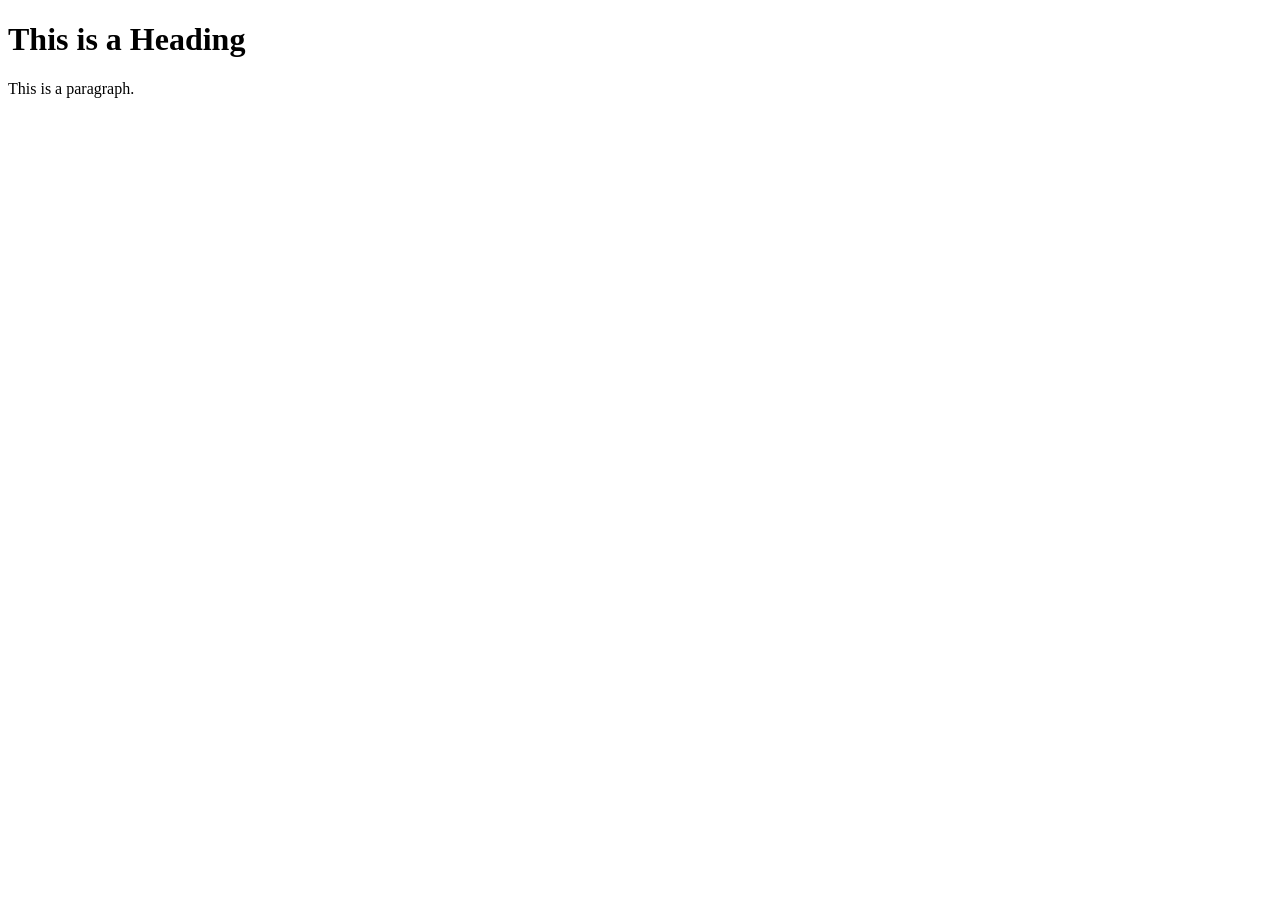
==== project-1-website.html @ baba28b5 "Getting Started Made background aquamarine prob gon make it red" ====
<!DOCTYPE html>
<html lang="en">

<head>
    <meta charset="UTF-8">
    <meta name="viewport" content="width=device-width, initial-scale=1.0">
    <title>Website Project

    </title>
    <link rel="stylesheet" href="styles.css">

<body>
    <h1>This is a Heading</h1>
    <p>This is a paragraph.</p>
</body>

</html>
</head>
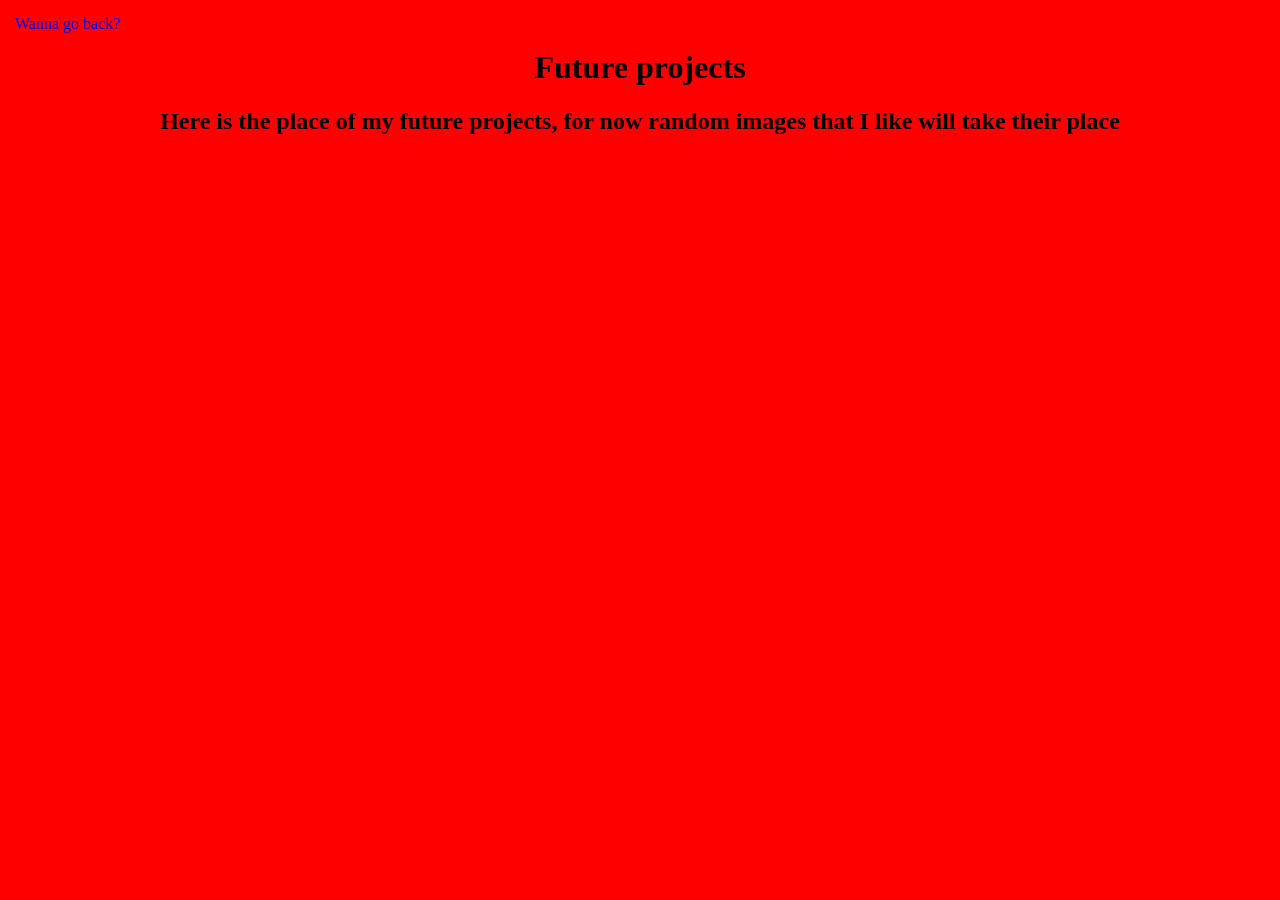
==== commit 6ceef86e: "established a link going back to homepage from projects page" ====
--- a/project-1-website.html
+++ b/project-1-website.html
@@ -4,14 +4,21 @@
 <head>
     <meta charset="UTF-8">
     <meta name="viewport" content="width=device-width, initial-scale=1.0">
-    <title>Website Project
+    <link rel="stylesheet" href="styles.css">
+    <link rel="stylesheet" href="projectpage-styles.css">
 
-    </title>
-    <link rel="stylesheet" href="styles.css">
+
+    <header>
+        <a href="index.html" class="top-left-fixed">Wanna go back?</a>
+
+        <div class="header">
+            <H1>Future projects</H1>
+            <h2>Here is the place of my future projects, for now random images that I like will take their place</h2>
+        </div>
+    </header>
 
 <body>
-    <h1>This is a Heading</h1>
-    <p>This is a paragraph.</p>
+
 </body>
 
 </html>
--- a/styles.css
+++ b/styles.css
@@ -0,0 +1,129 @@
+nav {
+    display: flex;
+    flex-direction: column;
+    align-items: center;
+    justify-content: center;
+    margin-left: 300px;
+
+}
+
+.item {
+    width: 400px;
+    height: 250px;
+    display: flex;
+    align-items: center;
+    margin: 10px;
+}
+
+img {
+    width: 100%;
+    height: 100%;
+    object-fit: cover;
+    border-radius: 10px;
+}
+
+.container {
+    display: flex;
+    justify-content: center;
+    font-size: 15px;
+    margin-left: 30px;
+    margin-right: 110px;
+}
+
+.page-layout {
+    display: flex;
+    flex-direction: column;
+    font-family: 'bebas neue', sans-serif;
+}
+
+header {
+    position: relative;
+}
+
+.sidebar {
+    height: 100%;
+    width: 300px;
+    background-color: white;
+    position: fixed;
+    top: 0;
+    left: 0;
+    padding-top: 20px;
+    box-shadow: 0 0 20px rgba(255, 255, 255, 0.5);
+}
+
+.sidebar h2 {
+    text-align: center;
+}
+
+.content {
+    margin-left: 300px;
+    padding: 20px;
+}
+
+.sidebar p {
+    padding: 10px;
+    text-align: center;
+}
+
+.sidebar a {
+    display: block;
+    color: black;
+    padding: 15px;
+    text-decoration: none;
+    text-align: center;
+}
+
+
+.links {
+    position: absolute;
+    top: 0;
+    right: 0;
+    display: flex;
+    justify-content: flex-end;
+    font-size: 16px;
+    gap: 10px;
+}
+
+
+body {
+    background-size: cover;
+    background-position: center;
+    background-repeat: no-repeat;
+    background-color: red;
+}
+
+.footer {
+    background-color: white;
+    padding: 20px;
+    text-align: center;
+    font-size: 18px;
+}
+
+footer .container {
+    margin-left: 230px;
+    margin-right: 110px;
+}
+
+footer p {
+    text-align: center;
+    max-width: 600px;
+    margin: 20px auto;
+    line-height: 1.5;
+    margin-left: 300px;
+}
+
+footer {
+    margin-left: 200px;
+    text-align: center;
+}
+
+footer p {
+    max-width: 600px;
+    line-height: 1.5;
+    margin-left: 300px;
+}
+
+.rounded-corners {
+    border-radius: 20px;
+    /* Adjust the value for the desired curve */
+}
--- a/projectpage-styles.css
+++ b/projectpage-styles.css
@@ -0,0 +1,18 @@
+.header {
+    text-align: center;
+    padding: 20px;
+}
+
+.top-left-fixed {
+    position: fixed;
+    /* Positions relative to the viewport */
+    top: 0;
+    /* Aligns to the top edge */
+    left: 0;
+    /* Aligns to the left edge */
+    margin: 10px;
+    /* Optional: Add some space from the edges */
+    /* Optional styling */
+    padding: 5px;
+    text-decoration: none;
+}
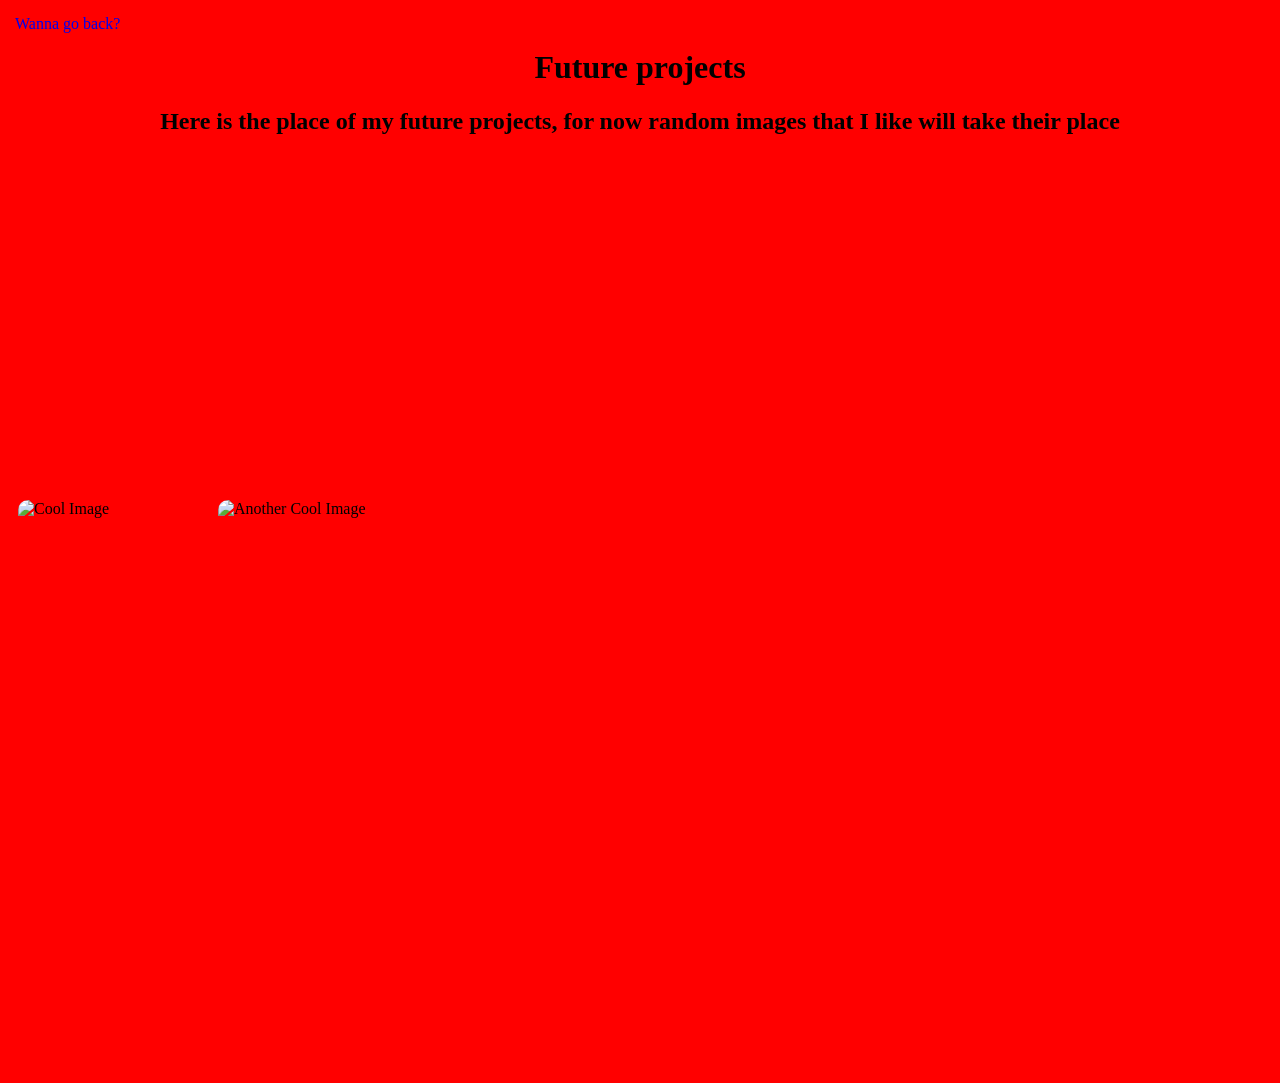
==== commit 8228d032: "having a bit of trouble with project website and trying to move some stuff from homepage onto projec" ====
--- a/project-1-website.html
+++ b/project-1-website.html
@@ -16,6 +16,22 @@
             <h2>Here is the place of my future projects, for now random images that I like will take their place</h2>
         </div>
     </header>
+    <main>
+        <div class="container-b">
+            <div class="item">
+                <img src="C:\Users\willi\OneDrive\Desktop\Documents\CT-Projects\Common Task\CT-Portfolio\download.jpg"
+                    alt="Cool Image">
+                <img src="C:\Users\willi\OneDrive\Desktop\Documents\CT-Projects\Common Task\CT-Portfolio\triplet.jpg"
+                    alt="Another Cool Image">
+            </div>
+        </div>
+
+
+
+
+
+
+    </main>
 
 <body>
 
--- a/styles.css
+++ b/styles.css
@@ -126,4 +126,6 @@
 .rounded-corners {
     border-radius: 20px;
     /* Adjust the value for the desired curve */
-}+}
+
+.highlighted-text {
--- a/projectpage-styles.css
+++ b/projectpage-styles.css
@@ -15,4 +15,11 @@
     /* Optional styling */
     padding: 5px;
     text-decoration: none;
+}
+
+.container-b {
+    display: flex;
+    flex-direction: column;
+    min-height: 100vh;
+    justify-content: center;
 }
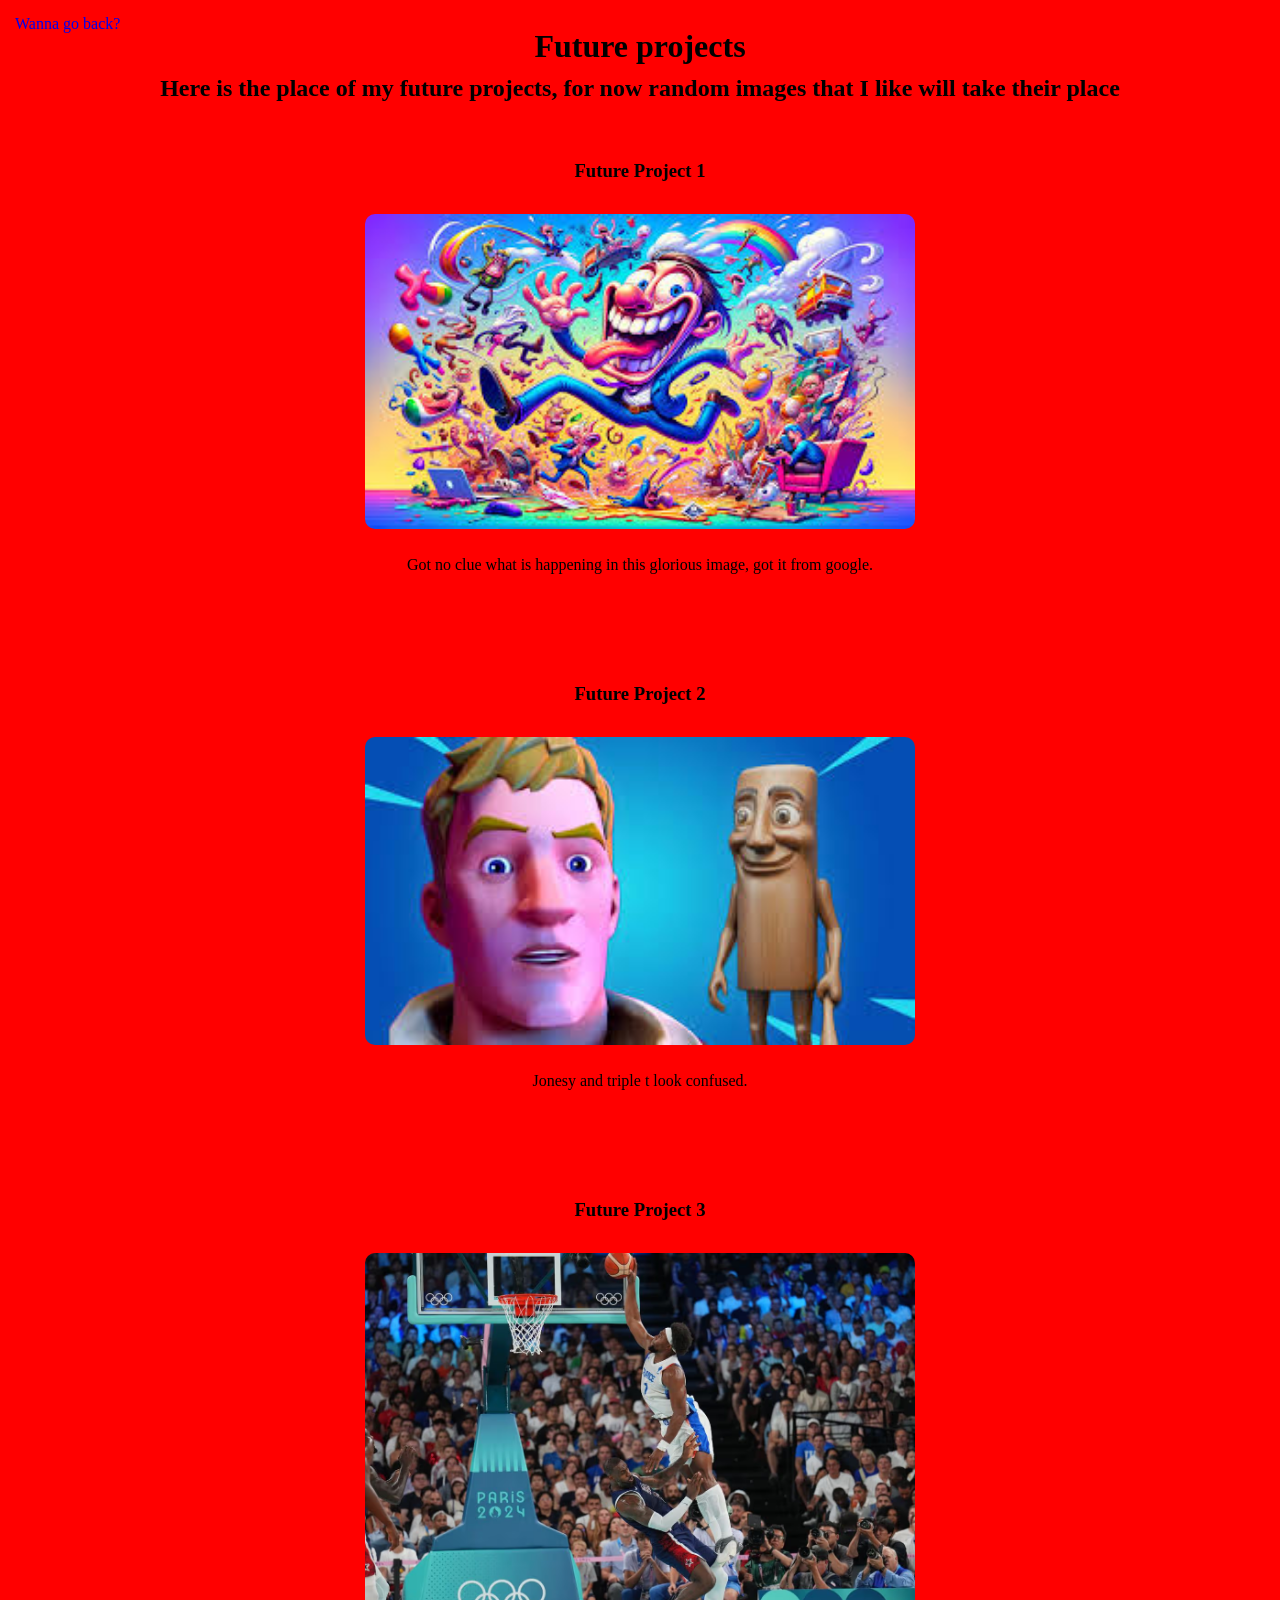
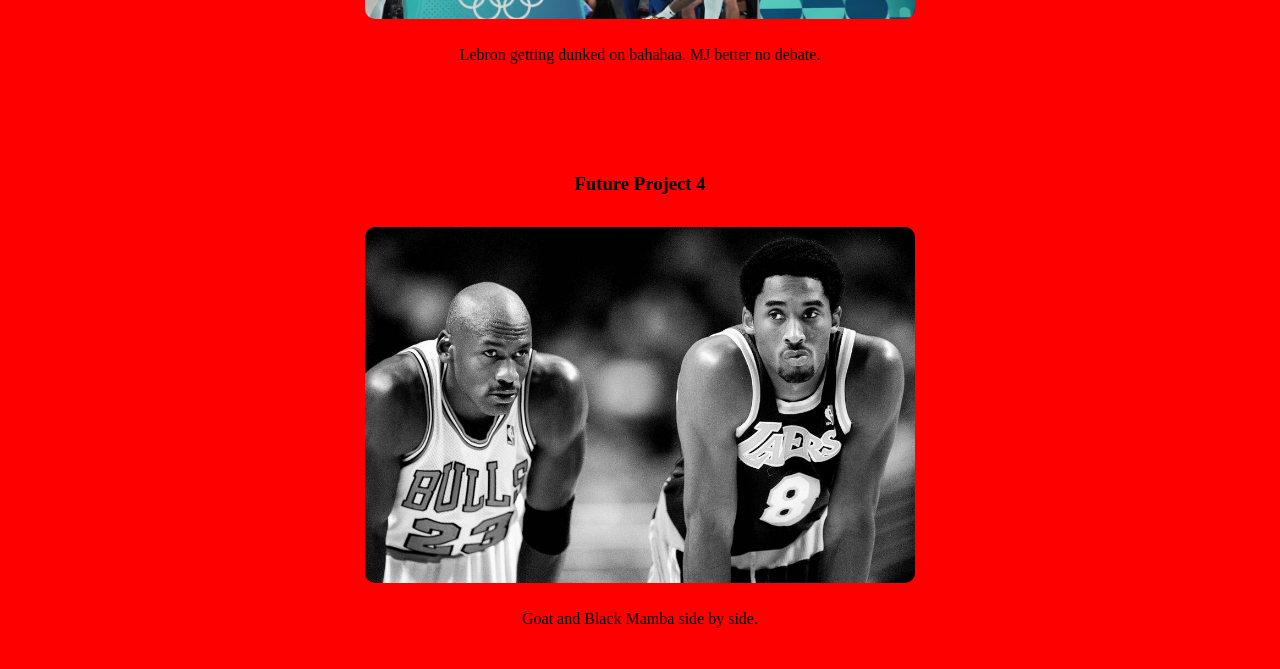
==== commit dd7261ce: "did a ton of grinding, project page needs a little work, tryna center my text on the homepage being " ====
--- a/project-1-website.html
+++ b/project-1-website.html
@@ -6,36 +6,41 @@
     <meta name="viewport" content="width=device-width, initial-scale=1.0">
     <link rel="stylesheet" href="styles.css">
     <link rel="stylesheet" href="projectpage-styles.css">
+</head>
 
-
+<body>
     <header>
         <a href="index.html" class="top-left-fixed">Wanna go back?</a>
 
         <div class="header">
-            <H1>Future projects</H1>
+            <h1>Future projects</h1>
             <h2>Here is the place of my future projects, for now random images that I like will take their place</h2>
         </div>
     </header>
     <main>
         <div class="container-b">
             <div class="item">
-                <img src="C:\Users\willi\OneDrive\Desktop\Documents\CT-Projects\Common Task\CT-Portfolio\download.jpg"
-                    alt="Cool Image">
-                <img src="C:\Users\willi\OneDrive\Desktop\Documents\CT-Projects\Common Task\CT-Portfolio\triplet.jpg"
-                    alt="Another Cool Image">
+                <h3>Future Project 1</h3>
+                <img src="download.jpg" alt="Cool Image">
+                <p>Got no clue what is happening in this glorious image, got it from google.</p>
+            </div>
+            <div class="item">
+                <h3>Future Project 2</h3>
+                <img src="triplet.jpg" alt="Another Cool Image">
+                <p>Jonesy and triple t look confused.</p>
+            </div>
+            <div class="item">
+                <h3>Future Project 3</h3>
+                <img src="0_GettyImages-2165738229.jpg" alt="Another Cool Image">
+                <p>Lebron getting dunked on bahahaa. MJ better no debate.</p>
+            </div>
+            <div class="item">
+                <h3>Future Project 4</h3>
+                <img src="jordan-vs-kobe-la-collision-des-legendes-en-1997.jpg" alt="Another Cool Image">
+                <p>Goat and Black Mamba side by side.</p>
             </div>
         </div>
-
-
-
-
-
-
     </main>
-
-<body>
-
 </body>
 
-</html>
-</head>+</html>
--- a/styles.css
+++ b/styles.css
@@ -49,6 +49,7 @@
     left: 0;
     padding-top: 20px;
     box-shadow: 0 0 20px rgba(255, 255, 255, 0.5);
+    font-family: 'bebas neue', sans-serif;
 }
 
 .sidebar h2 {
@@ -63,6 +64,8 @@
 .sidebar p {
     padding: 10px;
     text-align: center;
+    font-size: 16px;
+
 }
 
 .sidebar a {
@@ -71,6 +74,7 @@
     padding: 15px;
     text-decoration: none;
     text-align: center;
+    font-size: 30px;
 }
 
 
@@ -128,4 +132,24 @@
     /* Adjust the value for the desired curve */
 }
 
-.highlighted-text {+.sidebar-img {
+    width: 300px;
+
+}
+
+.highlighted-text {
+    display: flex;
+    align-items: center;
+    /* Centers content vertically */
+    height: 300px;
+    /* Example height for the container */
+    background-color: whitesmoke;
+    border-radius: 20px;
+
+    padding-top: 20px;
+    padding-bottom: -70px;
+    height: fit-content;
+    font-family: 'bebas neue', sans-serif;
+    justify-content: center;
+    top: 50px;
+}
--- a/projectpage-styles.css
+++ b/projectpage-styles.css
@@ -21,5 +21,63 @@
     display: flex;
     flex-direction: column;
     min-height: 100vh;
+    justify-content: flex-start;
+    align-items: center;
+    margin: 10px;
+
+    gap: 50px;
+}
+
+main {
+    width: 100%;
+}
+
+.item {
+    width: 90%;
+    max-width: 550px;
+    height: auto;
+    display: flex;
+    flex-direction: column;
     justify-content: center;
+    align-items: center;
+    margin: 0;
+    gap: 24px;
+    padding: 28px;
+    border-radius: 16px;
+}
+
+.item h3 {
+    width: 100%;
+    margin: 0;
+    padding-bottom: 8px;
+
+    text-align: center;
+}
+
+.item img {
+    width: 100%;
+    height: auto;
+    display: block;
+    margin: 0 auto;
+    border-radius: 10px;
+}
+
+.header {
+    padding-bottom: 20px;
+}
+
+h1,
+h2,
+h3 {
+    margin: 0;
+}
+
+h2 {
+    margin-top: 10px;
+}
+
+p {
+    margin: 0;
+    line-height: 1.5;
+    text-align: center;
 }
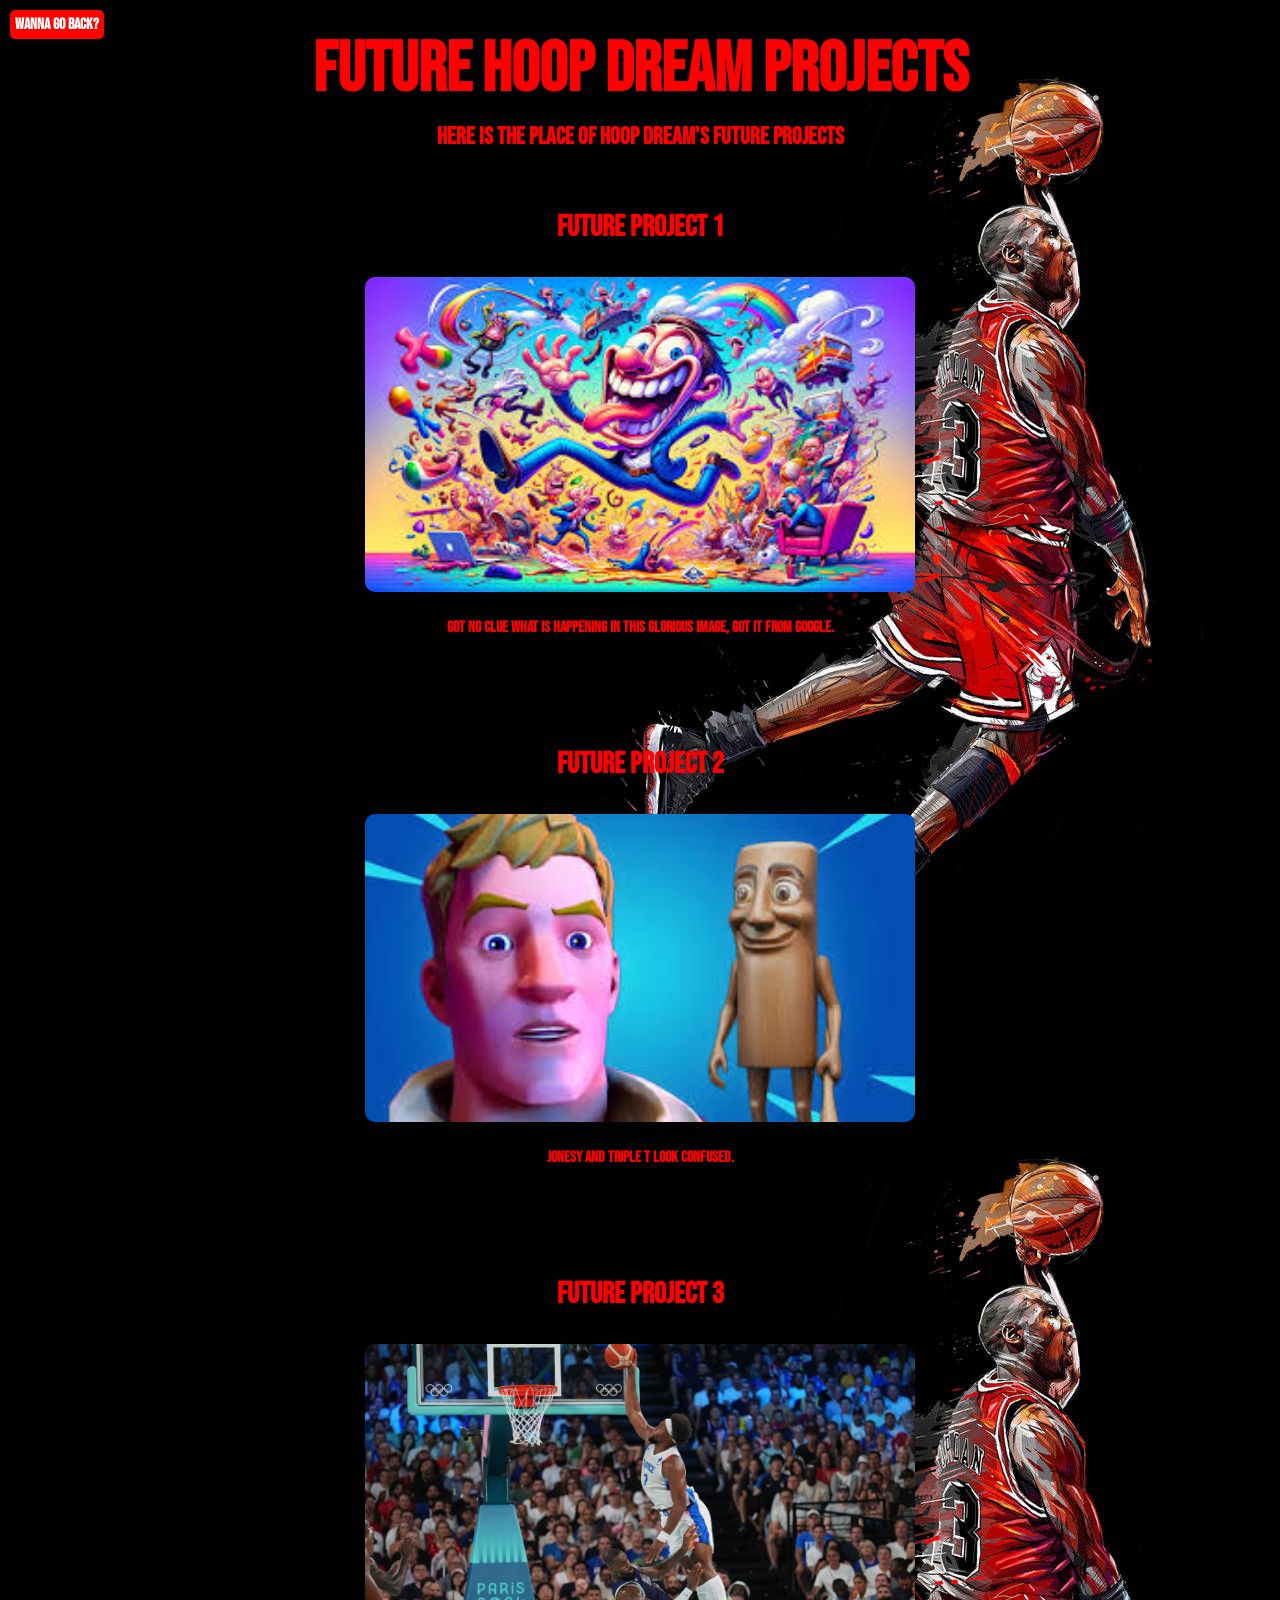
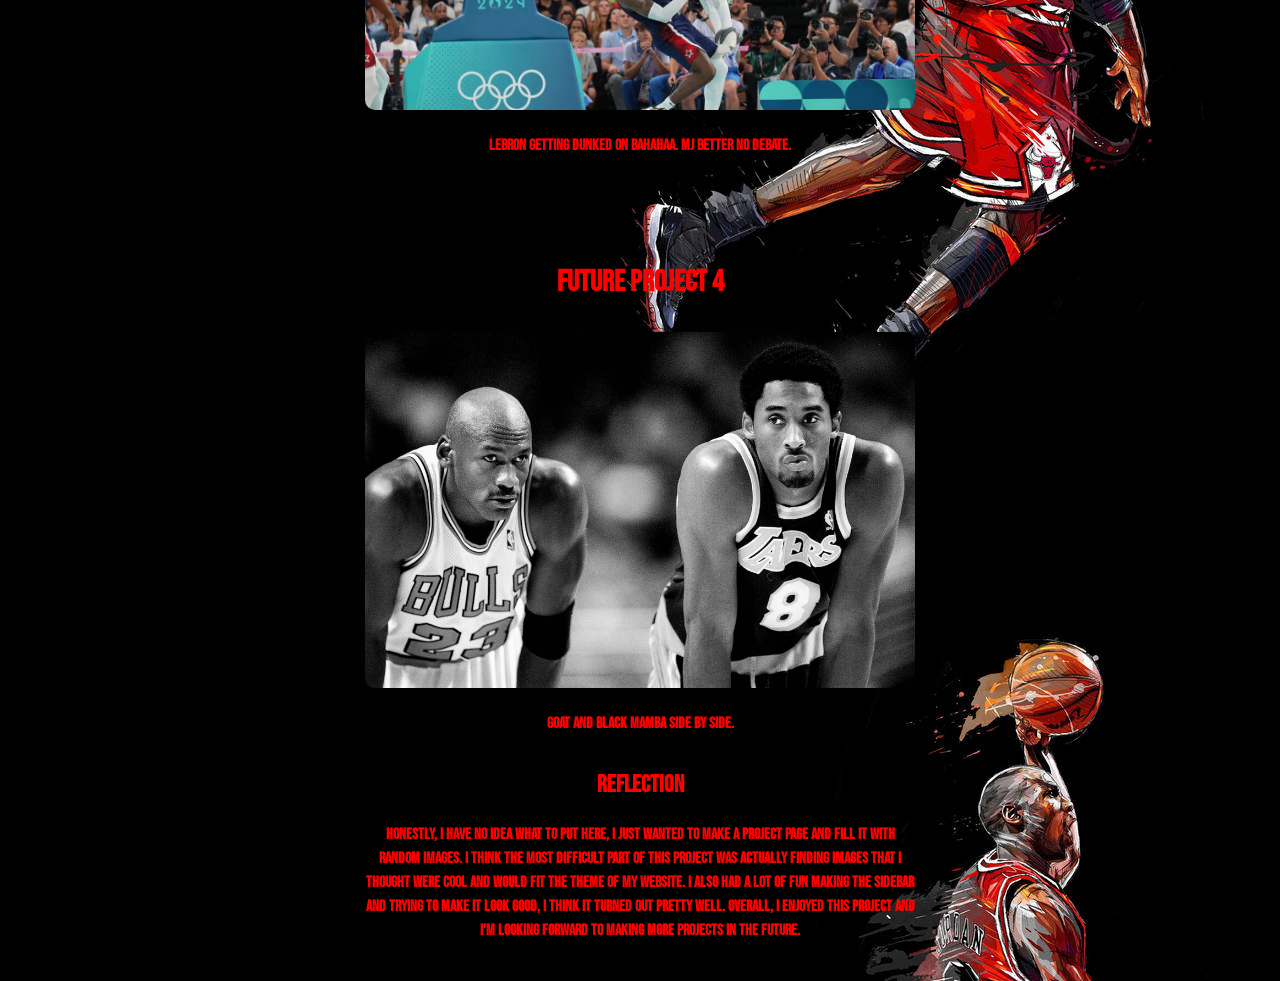
==== commit 2cdc45c5: "Done babbyyy onyl reflection left" ====
--- a/project-1-website.html
+++ b/project-1-website.html
@@ -4,8 +4,14 @@
 <head>
     <meta charset="UTF-8">
     <meta name="viewport" content="width=device-width, initial-scale=1.0">
-    <link rel="stylesheet" href="styles.css">
+
     <link rel="stylesheet" href="projectpage-styles.css">
+    <link
+        href="https://fonts.googleapis.com/css2?family=Anton&family=Playfair+Display:ital,wght@0,400..900;1,400..900&display=swap"
+        rel="stylesheet">
+    <link
+        href="https://fonts.googleapis.com/css2?family=Anton&family=Bebas+Neue&family=Playfair+Display:ital,wght@0,400..900;1,400..900&display=swap"
+        rel="stylesheet">
 </head>
 
 <body>
@@ -13,8 +19,8 @@
         <a href="index.html" class="top-left-fixed">Wanna go back?</a>
 
         <div class="header">
-            <h1>Future projects</h1>
-            <h2>Here is the place of my future projects, for now random images that I like will take their place</h2>
+            <h1>Future Hoop Dream Projects</h1>
+            <h2>Here is the place of Hoop Dream's future projects</h2>
         </div>
     </header>
     <main>
@@ -38,6 +44,13 @@
                 <h3>Future Project 4</h3>
                 <img src="jordan-vs-kobe-la-collision-des-legendes-en-1997.jpg" alt="Another Cool Image">
                 <p>Goat and Black Mamba side by side.</p>
+
+                <h2>Reflection</h2>
+                <p>Honestly, I have no idea what to put here, I just wanted to make a project page and fill it with
+                    random images. I think the most difficult part of this project was actually finding images that I
+                    thought were cool and would fit the theme of my website. I also had a lot of fun making the sidebar
+                    and trying to make it look good, I think it turned out pretty well. Overall, I enjoyed this project
+                    and I'm looking forward to making more projects in the future.</p>
             </div>
         </div>
     </main>
--- a/projectpage-styles.css
+++ b/projectpage-styles.css
@@ -1,6 +1,7 @@
 .header {
     text-align: center;
     padding: 20px;
+    color: red;
 }
 
 .top-left-fixed {
@@ -15,6 +16,9 @@
     /* Optional styling */
     padding: 5px;
     text-decoration: none;
+    background-color: red;
+    color: white;
+    border-radius: 5px;
 }
 
 .container-b {
@@ -24,8 +28,9 @@
     justify-content: flex-start;
     align-items: center;
     margin: 10px;
+    color: red;
+    gap: 50px;
 
-    gap: 50px;
 }
 
 main {
@@ -64,6 +69,7 @@
 
 .header {
     padding-bottom: 20px;
+
 }
 
 h1,
@@ -80,4 +86,29 @@
     margin: 0;
     line-height: 1.5;
     text-align: center;
+}
+
+body {
+    background-image: url(4k-basketball-michael-jordan-6kdg85ia8zm4jpqc.jpg);
+    background-position: absolute;
+    color: white;
+    font-family: 'Bebas Neue', serif;
+    font-weight: bold;
+}
+
+nav {
+    display: flex;
+    flex-direction: column;
+    align-items: center;
+    gap: 10px;
+}
+
+header h1 {
+
+    font-size: 70px;
+
+}
+
+.item h3 {
+    font-size: 30px;
 }
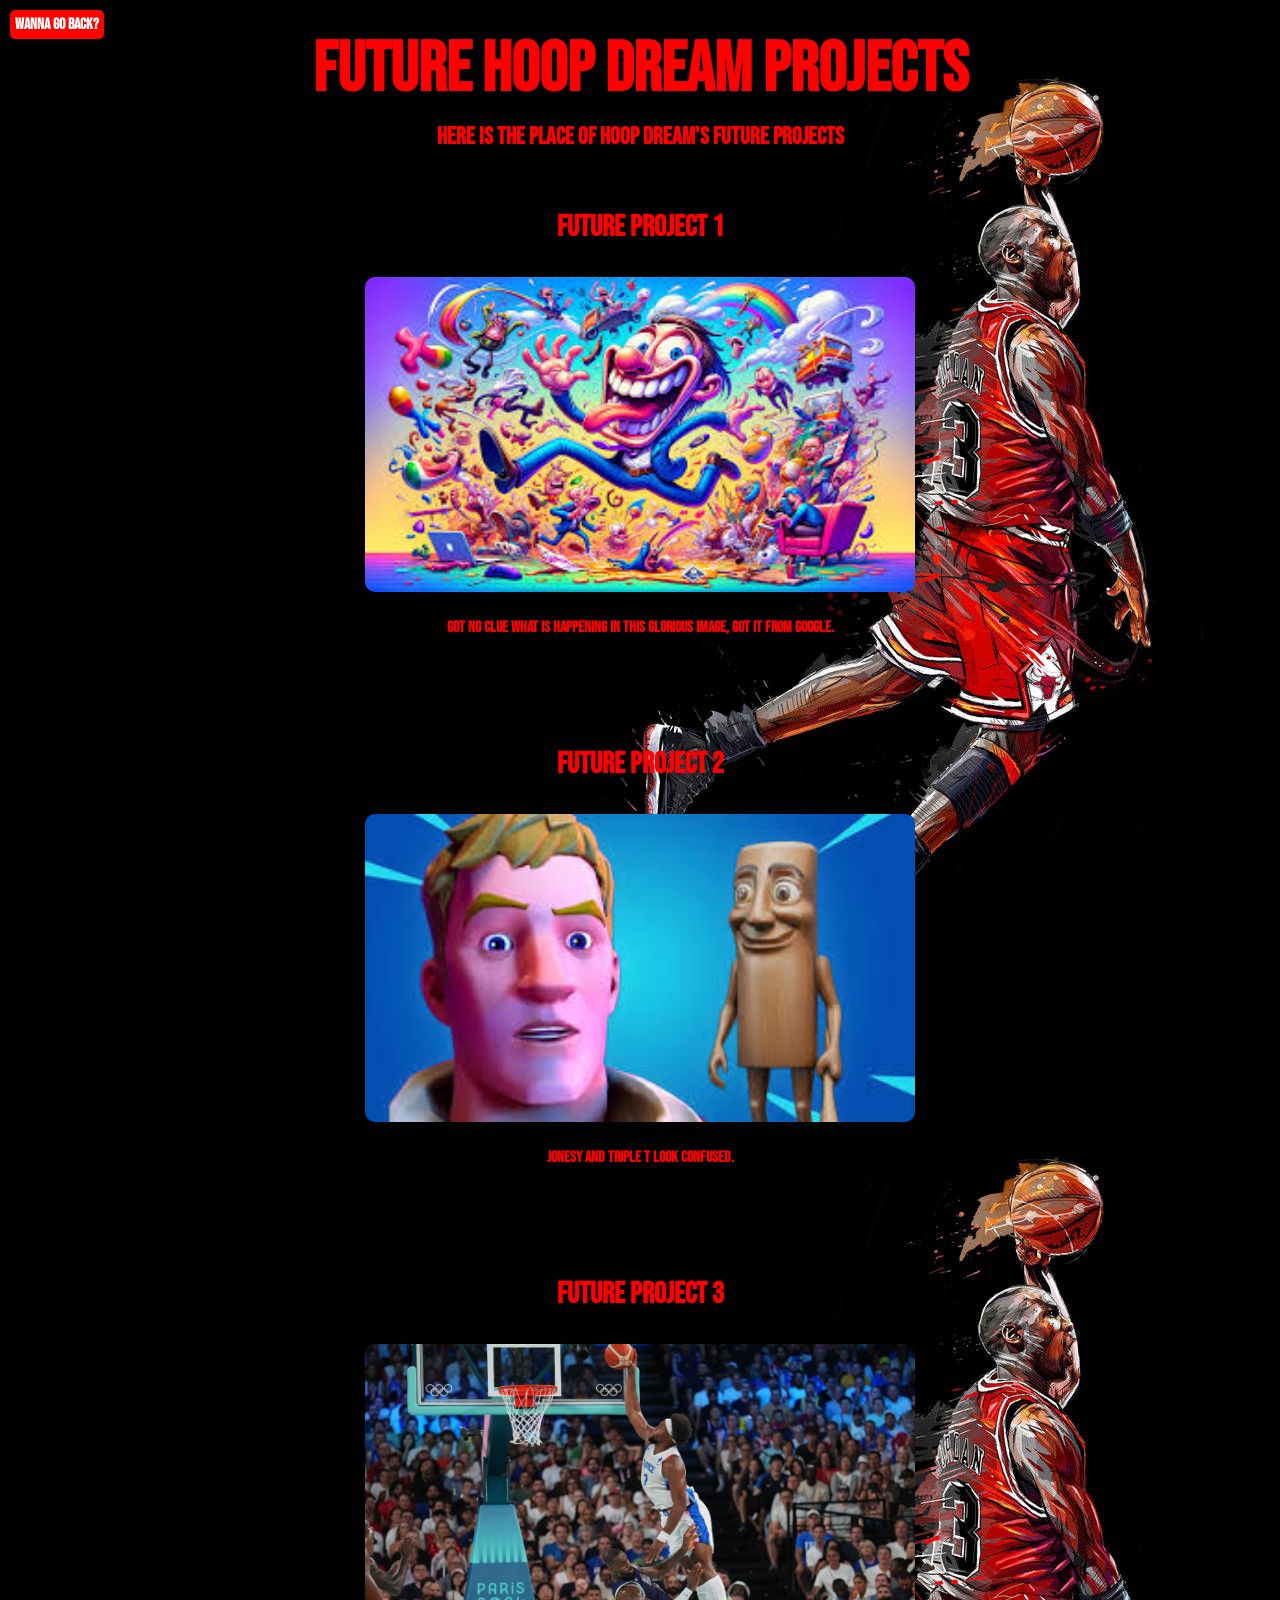
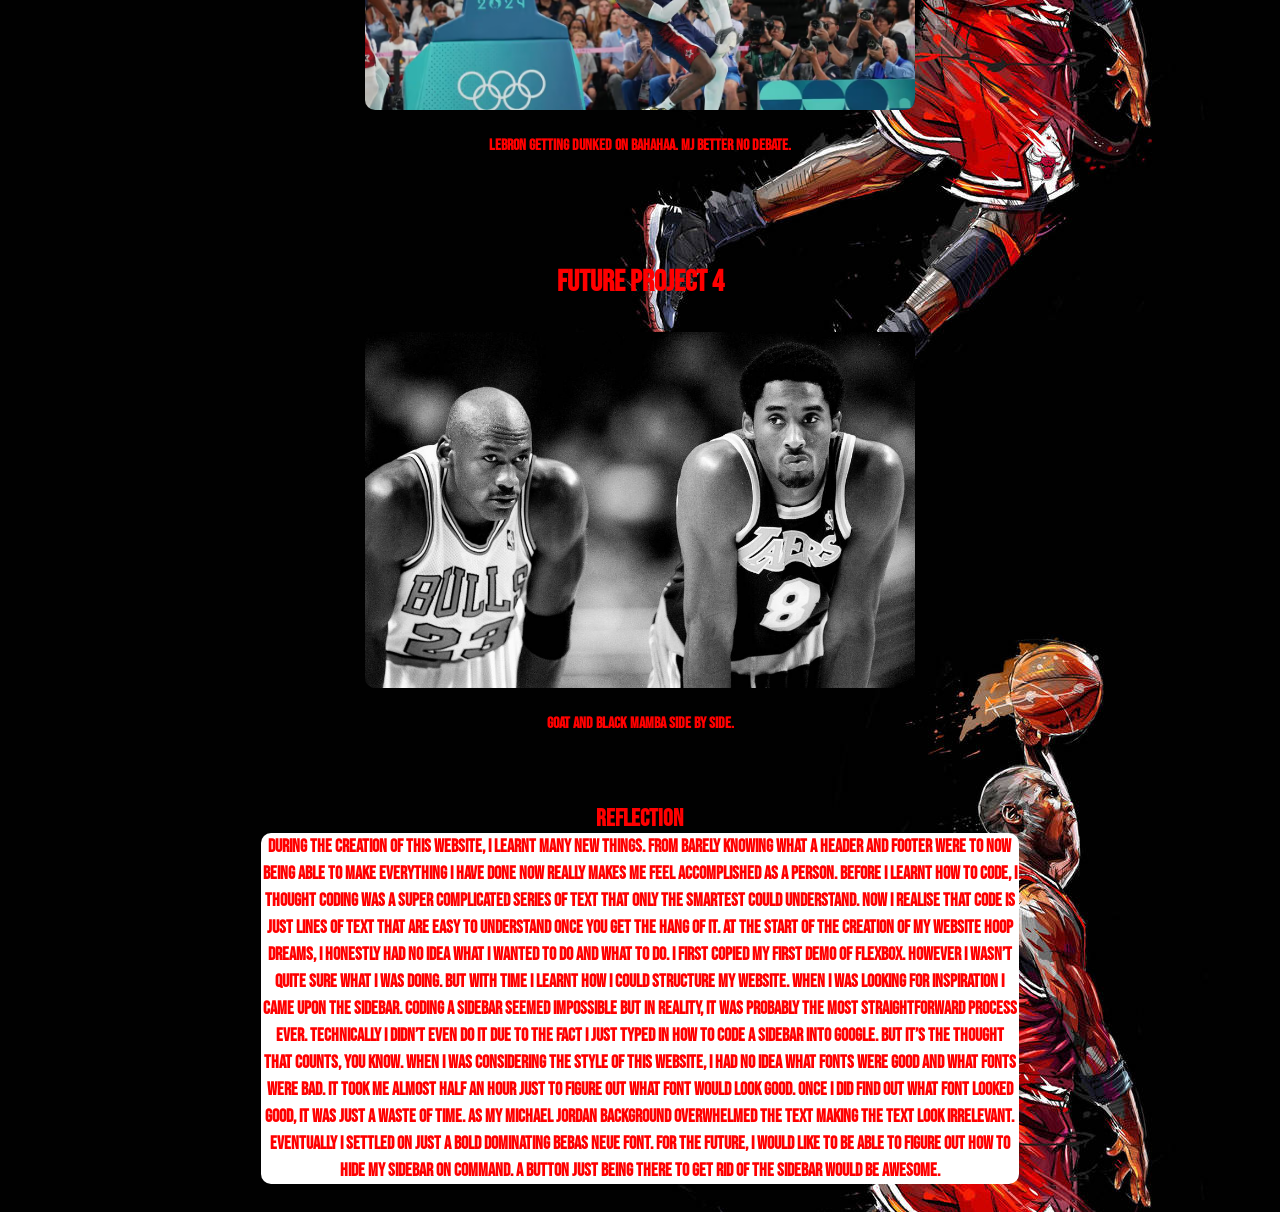
==== commit b37b4976: "FINISHED" ====
--- a/project-1-website.html
+++ b/project-1-website.html
@@ -45,15 +45,29 @@
                 <img src="jordan-vs-kobe-la-collision-des-legendes-en-1997.jpg" alt="Another Cool Image">
                 <p>Goat and Black Mamba side by side.</p>
 
-                <h2>Reflection</h2>
-                <p>Honestly, I have no idea what to put here, I just wanted to make a project page and fill it with
-                    random images. I think the most difficult part of this project was actually finding images that I
-                    thought were cool and would fit the theme of my website. I also had a lot of fun making the sidebar
-                    and trying to make it look good, I think it turned out pretty well. Overall, I enjoyed this project
-                    and I'm looking forward to making more projects in the future.</p>
+
             </div>
         </div>
     </main>
+    <footer>
+        <h2>Reflection</h2>
+        <p>During the creation of this website, I learnt many new things. From barely knowing what a header and
+            footer were to now being able to make everything I have done now really makes me feel accomplished
+            as a person. Before I learnt how to code, I thought coding was a super complicated series of text
+            that only the smartest could understand. Now I realise that code is just lines of text that are easy
+            to understand once you get the hang of it. At the start of the creation of my website Hoop Dreams, I
+            honestly had no idea what I wanted to do and what to do. I first copied my first demo of flexbox.
+            However I wasn’t quite sure what I was doing. But with time I learnt how I could structure my
+            website. When I was looking for inspiration I came upon the sidebar. Coding a sidebar seemed
+            impossible but in reality, it was probably the most straightforward process ever. Technically I
+            didn’t even do it due to the fact I just typed in how to code a sidebar into google. But it’s the
+            thought that counts, you know. When I was considering the style of this website, I had no idea what
+            fonts were good and what fonts were bad. It took me almost half an hour just to figure out what font
+            would look good. Once I did find out what font looked good, it was just a waste of time. As my
+            Michael Jordan background overwhelmed the text making the text look irrelevant. Eventually I settled
+            on just a bold dominating bebas neue font. For the future, I would like to be able to figure out how
+            to hide my sidebar on command. A button just being there to get rid of the sidebar would be awesome.
+    </footer>
 </body>
 
 </html>
--- a/projectpage-styles.css
+++ b/projectpage-styles.css
@@ -111,4 +111,22 @@
 
 .item h3 {
     font-size: 30px;
+}
+
+footer {
+    text-align: center;
+
+    color: red;
+    width: 60%;
+    padding: 20px;
+    margin-left: auto;
+    margin-right: auto;
+
+}
+
+footer p {
+    font-size: 18px;
+    margin: 0;
+    background-color: white;
+    border-radius: 10px;
 }
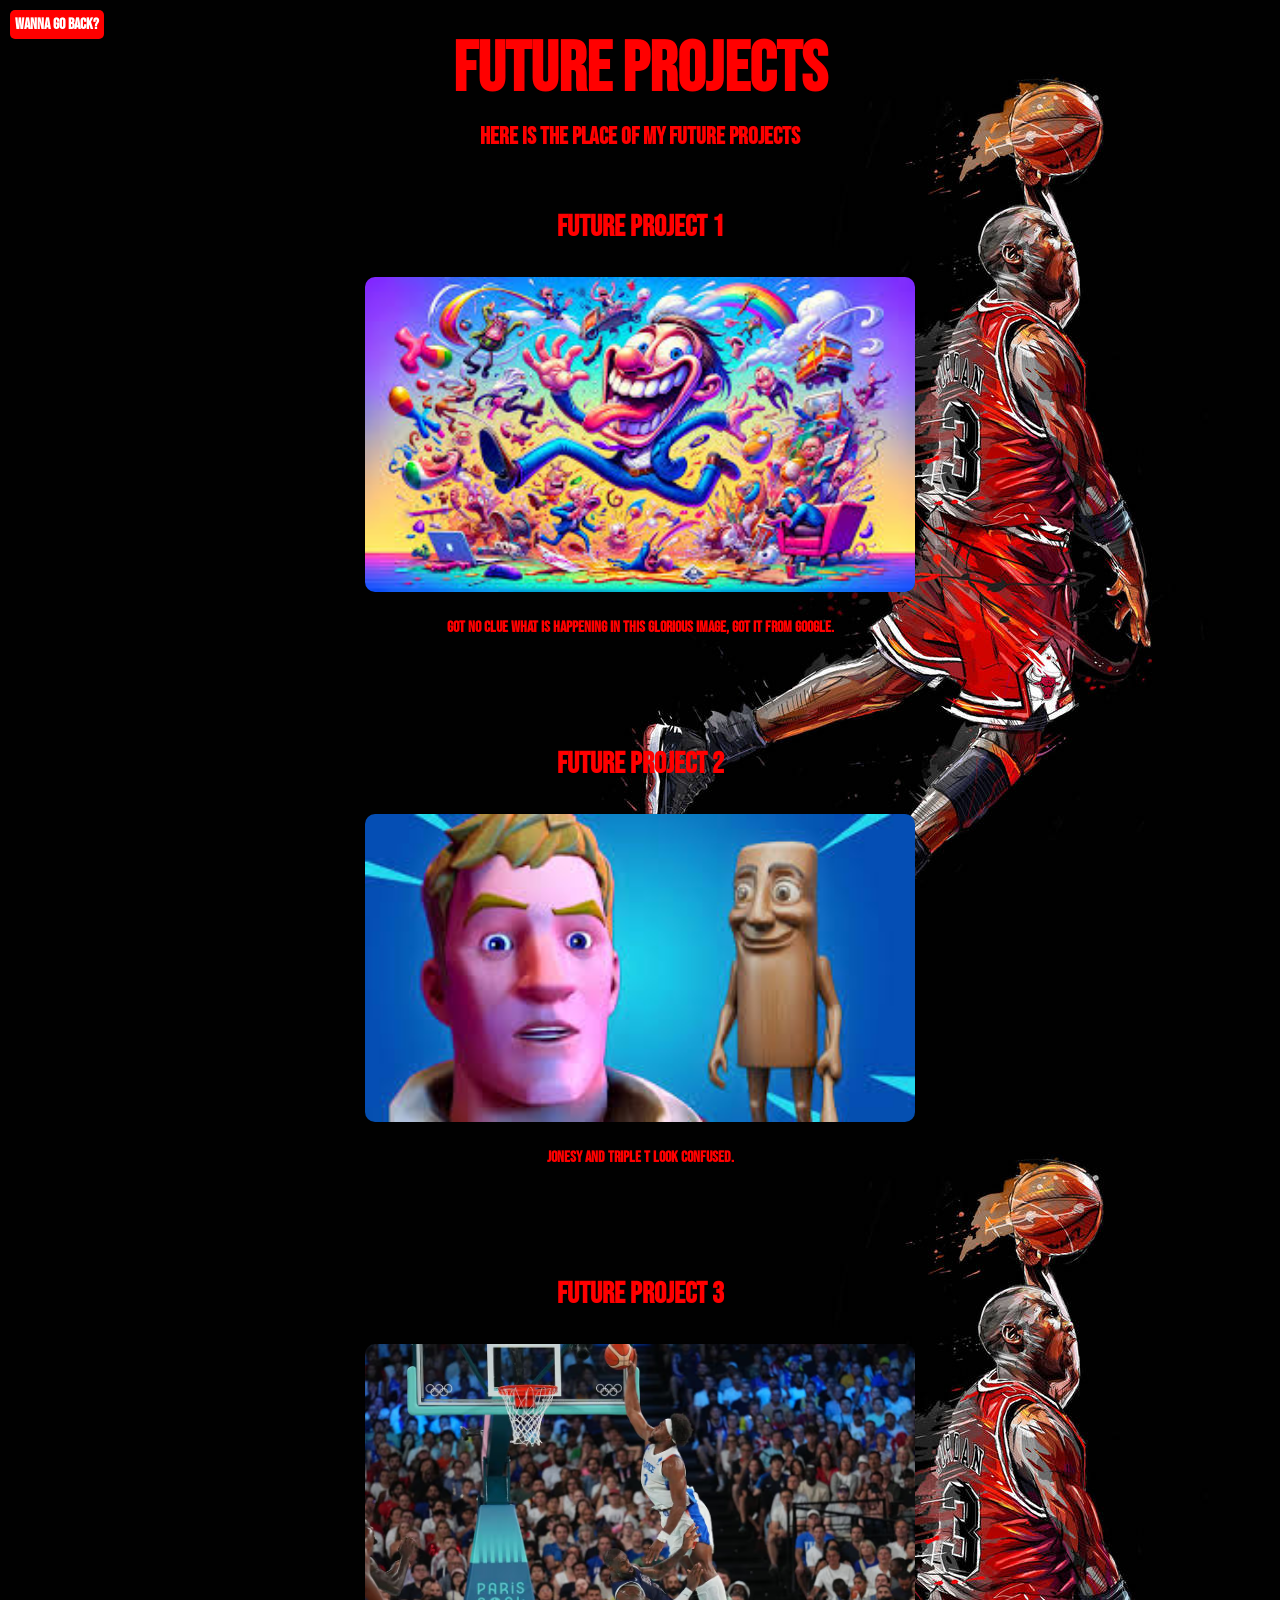
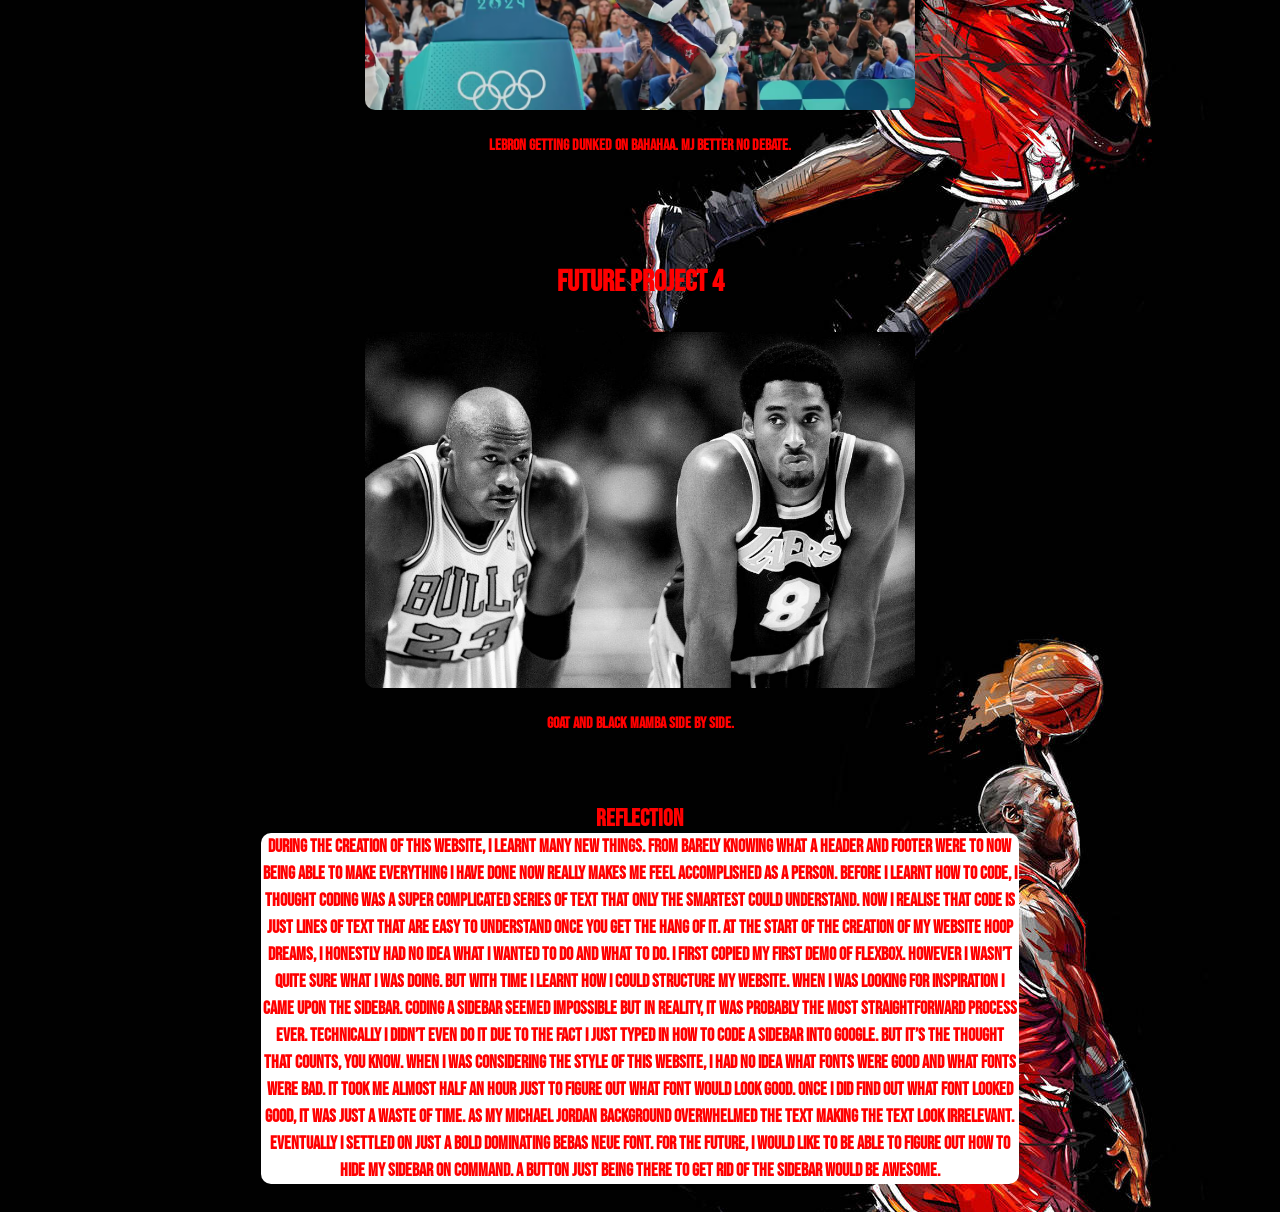
==== commit 5b8bb7f3: "Changing some stuff up" ====
--- a/project-1-website.html
+++ b/project-1-website.html
@@ -19,8 +19,8 @@
         <a href="index.html" class="top-left-fixed">Wanna go back?</a>
 
         <div class="header">
-            <h1>Future Hoop Dream Projects</h1>
-            <h2>Here is the place of Hoop Dream's future projects</h2>
+            <h1>Future Projects</h1>
+            <h2>Here is the place of my future projects</h2>
         </div>
     </header>
     <main>
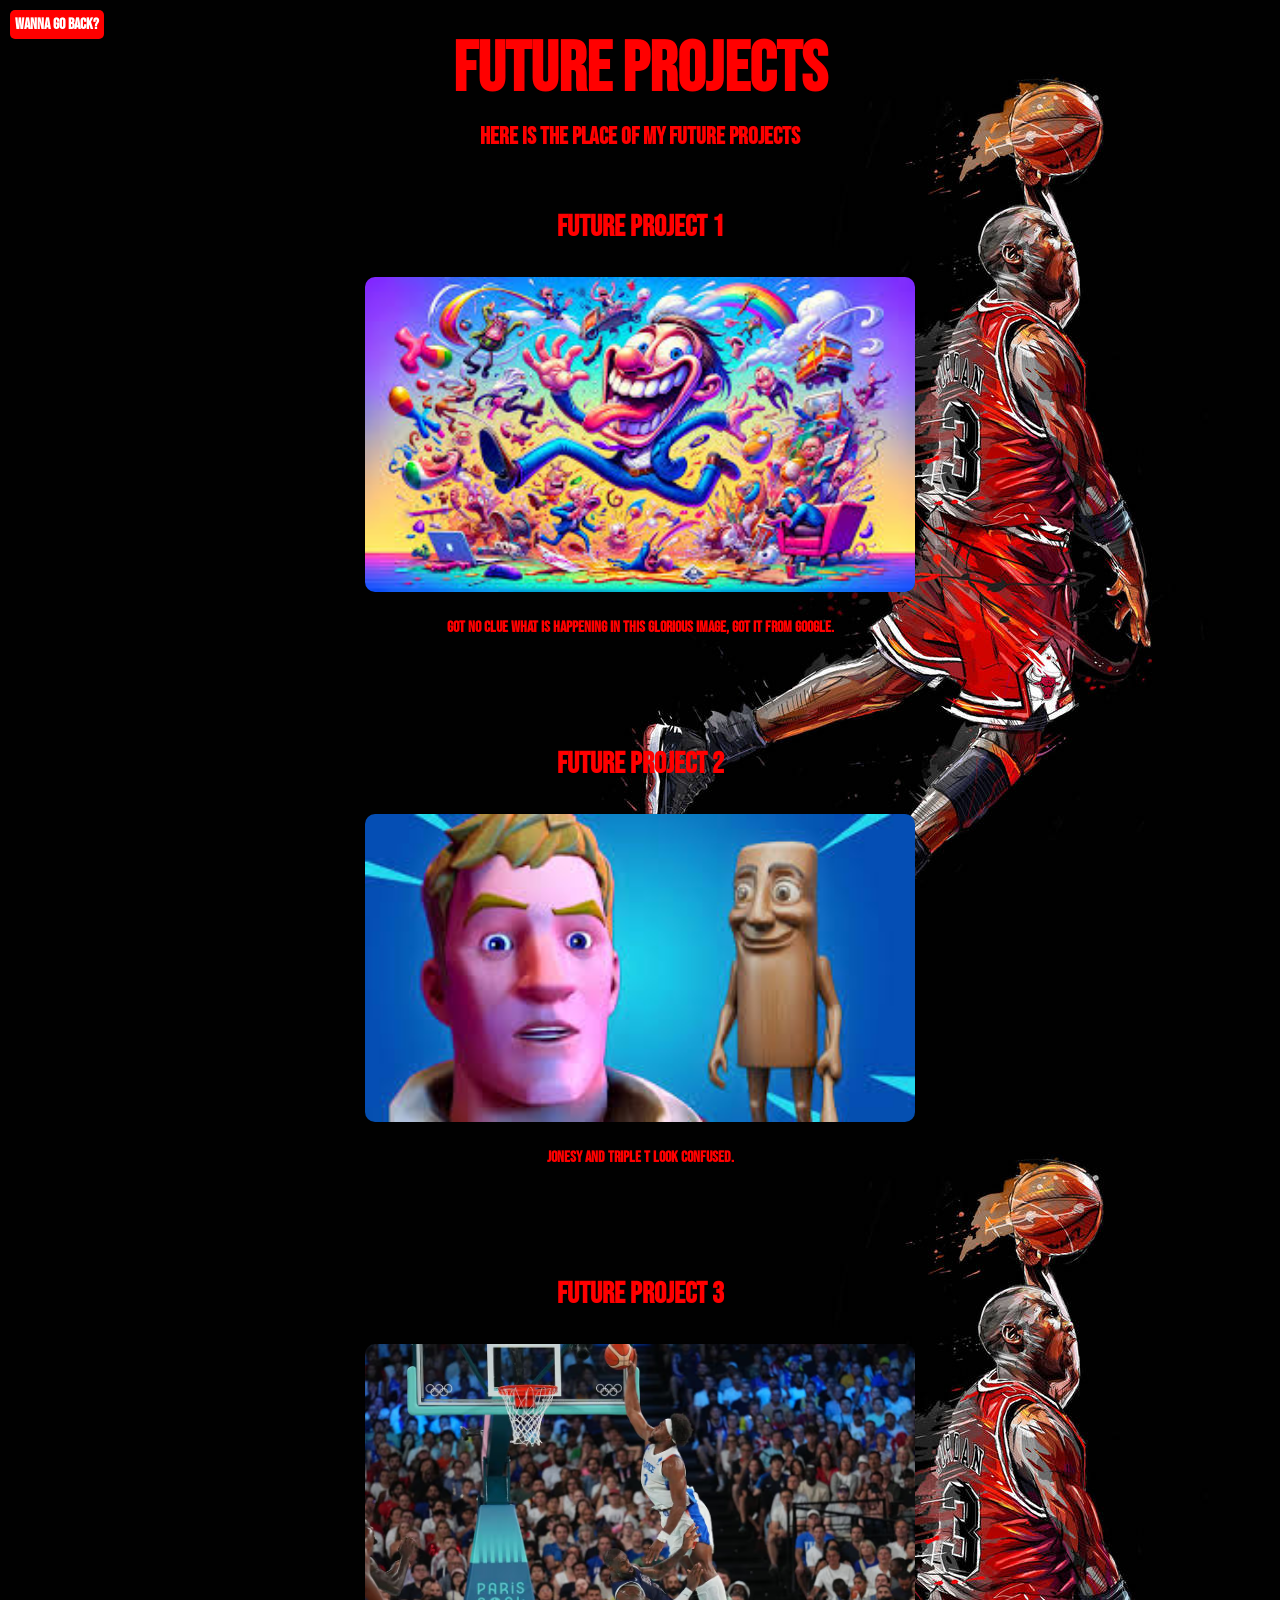
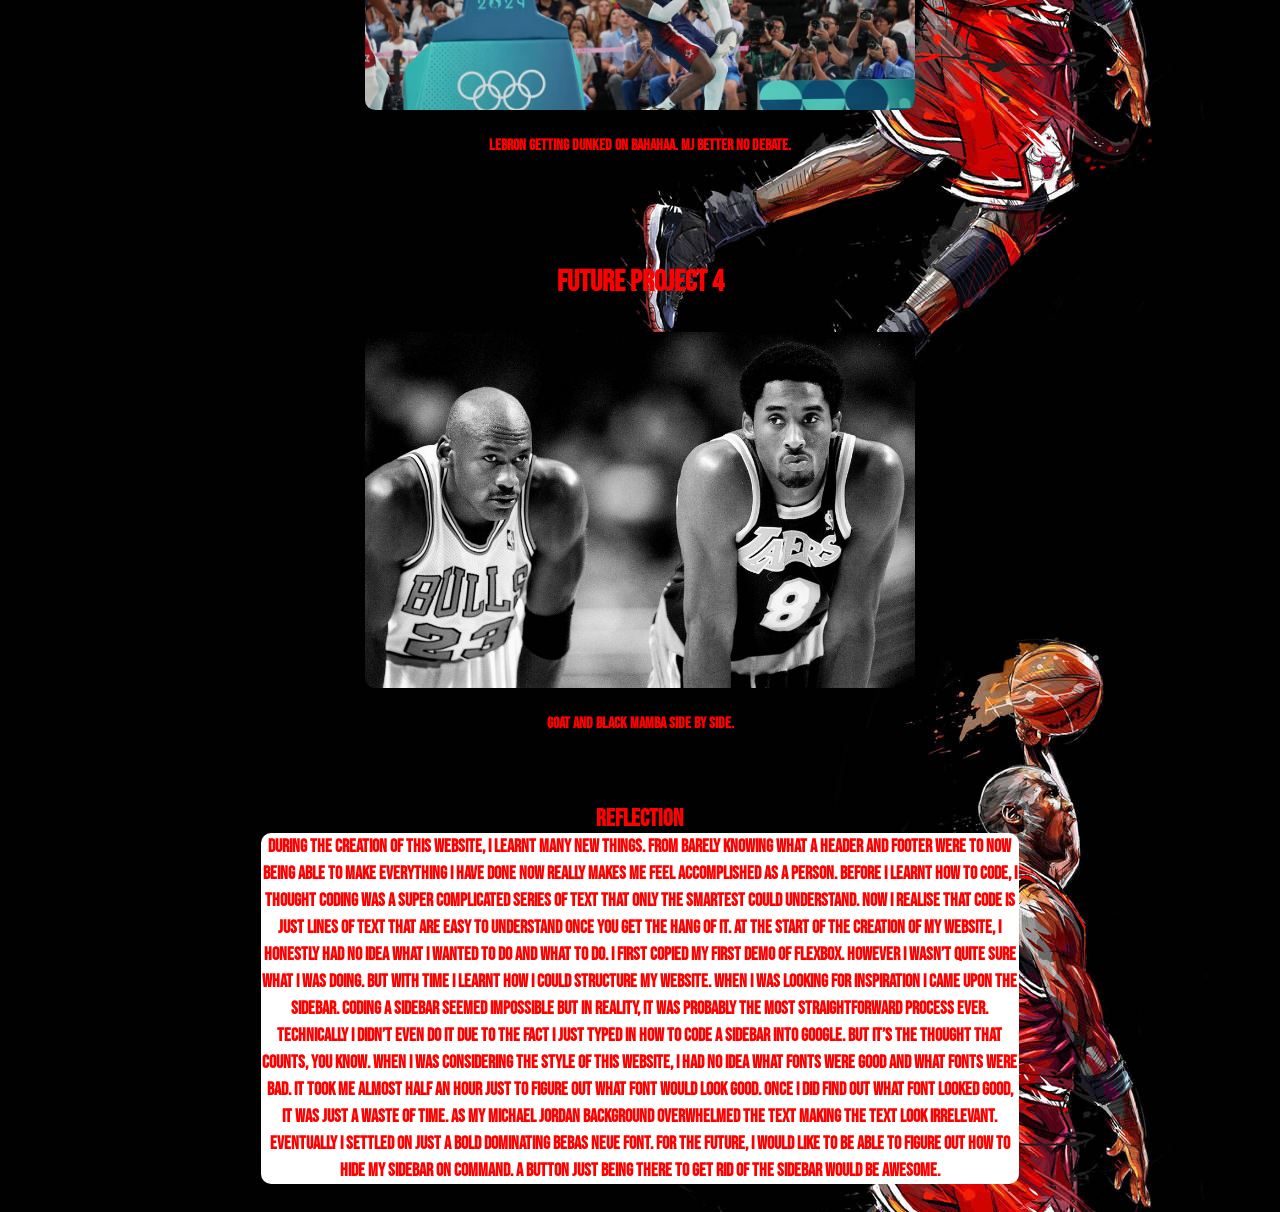
==== commit 096f15e1: "Fixing up reflection" ====
--- a/project-1-website.html
+++ b/project-1-website.html
@@ -55,7 +55,7 @@
             footer were to now being able to make everything I have done now really makes me feel accomplished
             as a person. Before I learnt how to code, I thought coding was a super complicated series of text
             that only the smartest could understand. Now I realise that code is just lines of text that are easy
-            to understand once you get the hang of it. At the start of the creation of my website Hoop Dreams, I
+            to understand once you get the hang of it. At the start of the creation of my website, I
             honestly had no idea what I wanted to do and what to do. I first copied my first demo of flexbox.
             However I wasn’t quite sure what I was doing. But with time I learnt how I could structure my
             website. When I was looking for inspiration I came upon the sidebar. Coding a sidebar seemed
